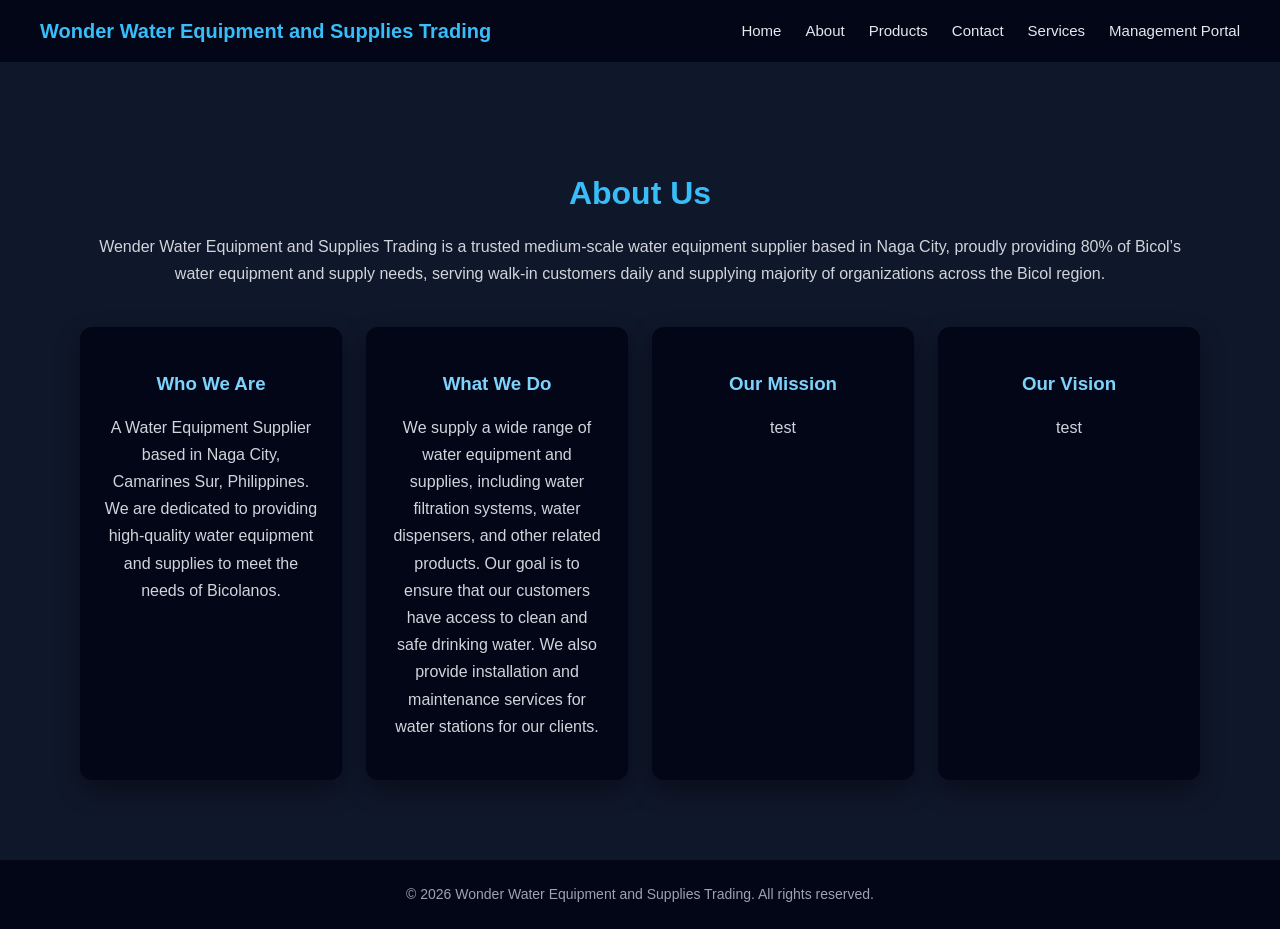
==== about.html @ 66703534 "first commit" ====
<!DOCTYPE html>
<html lang="en">
<head>
    <meta charset="UTF-8">
    <meta name="viewport" content="width=device-width, initial-scale=1.0">
    <title>About Us | Wonder Water Equipment and Supplies Trading</title>
    <link rel="stylesheet" href="style.css">
      <link rel="icon" type="image/png" href="assets/logo.png">
</head>
<body>

    <!-- NAVBAR -->
    <nav class="navbar">
        <div class="logo">Wonder Water Equipment and Supplies Trading</div>
        <ul>
            <li><a href="index.html">Home</a></li>
            <li><a href="about.html">About</a></li>
            <li><a href="products.php">Products</a></li>
            <li><a href="contact.html">Contact</a></li>
            <li><a href="services.php">Services</a></li>
            <li><a href="portal.php">Management Portal</a></li>
        </ul>
    </nav>

    <!-- ABOUT SECTION -->
    <section class="section about">
        <h2>About Us</h2>

        <p class="about-intro">
            Wender Water Equipment and Supplies Trading is a trusted medium-scale water equipment supplier based in Naga City, proudly providing
            80% of Bicol’s water equipment and supply needs, serving walk-in customers daily
            and supplying majority of organizations across the Bicol region.
        </p>

        <div class="features">
            <div class="feature-box">
                <h3>Who We Are</h3>
                <p>
                    A Water Equipment Supplier based in Naga City, Camarines Sur, Philippines. We are
                    dedicated to providing high-quality water equipment and supplies to meet the needs of Bicolanos.  
                </p>
            </div>

            <div class="feature-box">
                <h3>What We Do</h3>
                <p>
                    We supply a wide range of water equipment and supplies, including water filtration systems,
                    water dispensers, and other related products. Our goal is to ensure that our customers have
                    access to clean and safe drinking water. We also provide installation and maintenance services for 
                    water stations for our clients.
                </p>
            </div>

            <div class="feature-box">
                <h3>Our Mission</h3>
                <p>
                    test
                </p>
            </div>

            <div class="feature-box">
                <h3>Our Vision</h3>
                <p>
                    test
                </p>
            </div>
        </div>
    </section>

    <!-- FOOTER -->
    <footer>
        © 2026 Wonder Water Equipment and Supplies Trading. All rights reserved.
    </footer>

</body>
</html>
---- style.css ----
* {
    box-sizing: border-box;
}

body {
    margin: 0;
    font-family: Arial, Helvetica, sans-serif;
    background-color: #0f172a;
    color: #e5e7eb;
    line-height: 1.5;
}


.navbar {
    display: flex;
    justify-content: space-between;
    align-items: center;
    padding: 16px 40px;
    background-color: #020617;
    position: sticky;
    top: 0;
    z-index: 1000;
}

.navbar .logo {
    font-size: 20px;
    font-weight: bold;
    color: #38bdf8;
    white-space: nowrap;
}

.navbar ul {
    list-style: none;
    display: flex;
    gap: 24px;
    margin: 0;
    padding: 0;
}

.navbar a {
    text-decoration: none;
    color: #e5e7eb;
    font-size: 15px;
    transition: color 0.2s ease;
}

.navbar a:hover {
    color: #38bdf8;
}

.hero {
    min-height: 70vh;
    background: linear-gradient(rgba(0,0,0,0.6), rgba(0,0,0,0.6)),
                url('assets/background.jpg') center/cover no-repeat;
    display: flex;
    align-items: center;
    justify-content: center;
    text-align: center;
    padding: 0 20px;
}

.hero h1 {
    font-size: clamp(32px, 5vw, 48px);
    margin-bottom: 16px;
    color: #f8fafc;
}

.hero p {
    font-size: clamp(16px, 2.5vw, 18px);
    max-width: 700px;
    margin: auto;
    color: #cbd5f5;
}


.section {
    padding: 80px 40px;
    max-width: 1200px;
    margin: auto;
}

.section h2 {
    font-size: clamp(24px, 4vw, 32px);
    margin-bottom: 16px;
    color: #38bdf8;
}

.section p {
    font-size: 16px;
    line-height: 1.7;
    color: #d1d5db;
}


.features {
    display: grid;
    grid-template-columns: repeat(auto-fit, minmax(250px, 1fr));
    gap: 24px;
    margin-top: 40px;
}

.feature-box {
    background-color: #020617;
    padding: 24px;
    border-radius: 12px;
    box-shadow: 0 10px 25px rgba(0,0,0,0.4);
}

.feature-box h3 {
    margin-bottom: 10px;
    color: #7dd3fc;
}


footer {
    background-color: #020617;
    text-align: center;
    padding: 24px;
    font-size: 14px;
    color: #9ca3af;
}

/* ABOUT PAGE */
.about {
    text-align: center;
}

.contact-box {
    background-color: #020617;
    max-width: 600px;
    margin: 40px auto 0;
    padding: 32px;
    border-radius: 16px;
    box-shadow: 0 10px 25px rgba(0,0,0,0.4);
}

.contact-box p {
    font-size: 18px;
    margin: 16px 0;
    color: hsl(220, 13%, 91%);
}

.products-grid {
    display: grid;
    grid-template-columns: repeat(auto-fit, minmax(220px, 1fr));
    gap: 24px;
    margin-top: 40px;
}

.product-card {
    background-color: #020617;
    padding: 24px;
    border-radius: 14px;
    text-align: center;
    box-shadow: 0 10px 25px rgba(0,0,0,0.4);
    transition: transform 0.3s ease;
}

.product-card:hover {
    transform: translateY(-6px);
}

.product-card h3 {
    color: #7dd3fc;
    margin-bottom: 12px;
    font-size: 18px;
}

.product-card .price {
    font-size: 16px;
    font-weight: bold;
    color: #e5e7eb;
}

.service-form {
    max-width: 600px;
    margin-top: 30px;
    display: flex;
    flex-direction: column;
    gap: 15px;
}

.service-form input,
.service-form textarea,
.service-form select {
    padding: 12px;
    border-radius: 8px;
    border: none;
    background-color: #020617;
    color: #e5e7eb;
}

.service-form textarea {
    resize: vertical;
    min-height: 100px;
}

.service-form button {
    background-color: #38bdf8;
    color: #020617;
    padding: 12px;
    border: none;
    border-radius: 8px;
    font-size: 16px;
    cursor: pointer;
}

.service-form button:hover {
    opacity: 0.9;
}

@media (max-width: 600px) {
    .about-box {
        padding: 24px;
    }

    .about-box p {
        font-size: 16px;
    }
}


@media (max-width: 1024px) {
    .navbar {
        padding: 16px 24px;
    }

    .section {
        padding: 60px 24px;
    }
}

@media (max-width: 768px) {
    .navbar {
        flex-direction: column;
        align-items: flex-start;
        gap: 12px;
    }

    .navbar ul {
        width: 100%;
        justify-content: space-around;
        gap: 12px;
        flex-wrap: wrap;
    }

    .hero {
        min-height: 60vh;
    }
}

@media (max-width: 480px) {
    .navbar {
        padding: 14px 16px;
    }

    .navbar ul {
        flex-direction: column;
        align-items: flex-start;
        gap: 10px;
    }

    .hero {
        min-height: 55vh;
    }

    .section {
        padding: 50px 16px;
    }

    footer {
        font-size: 13px;
        padding: 20px;
    }
}
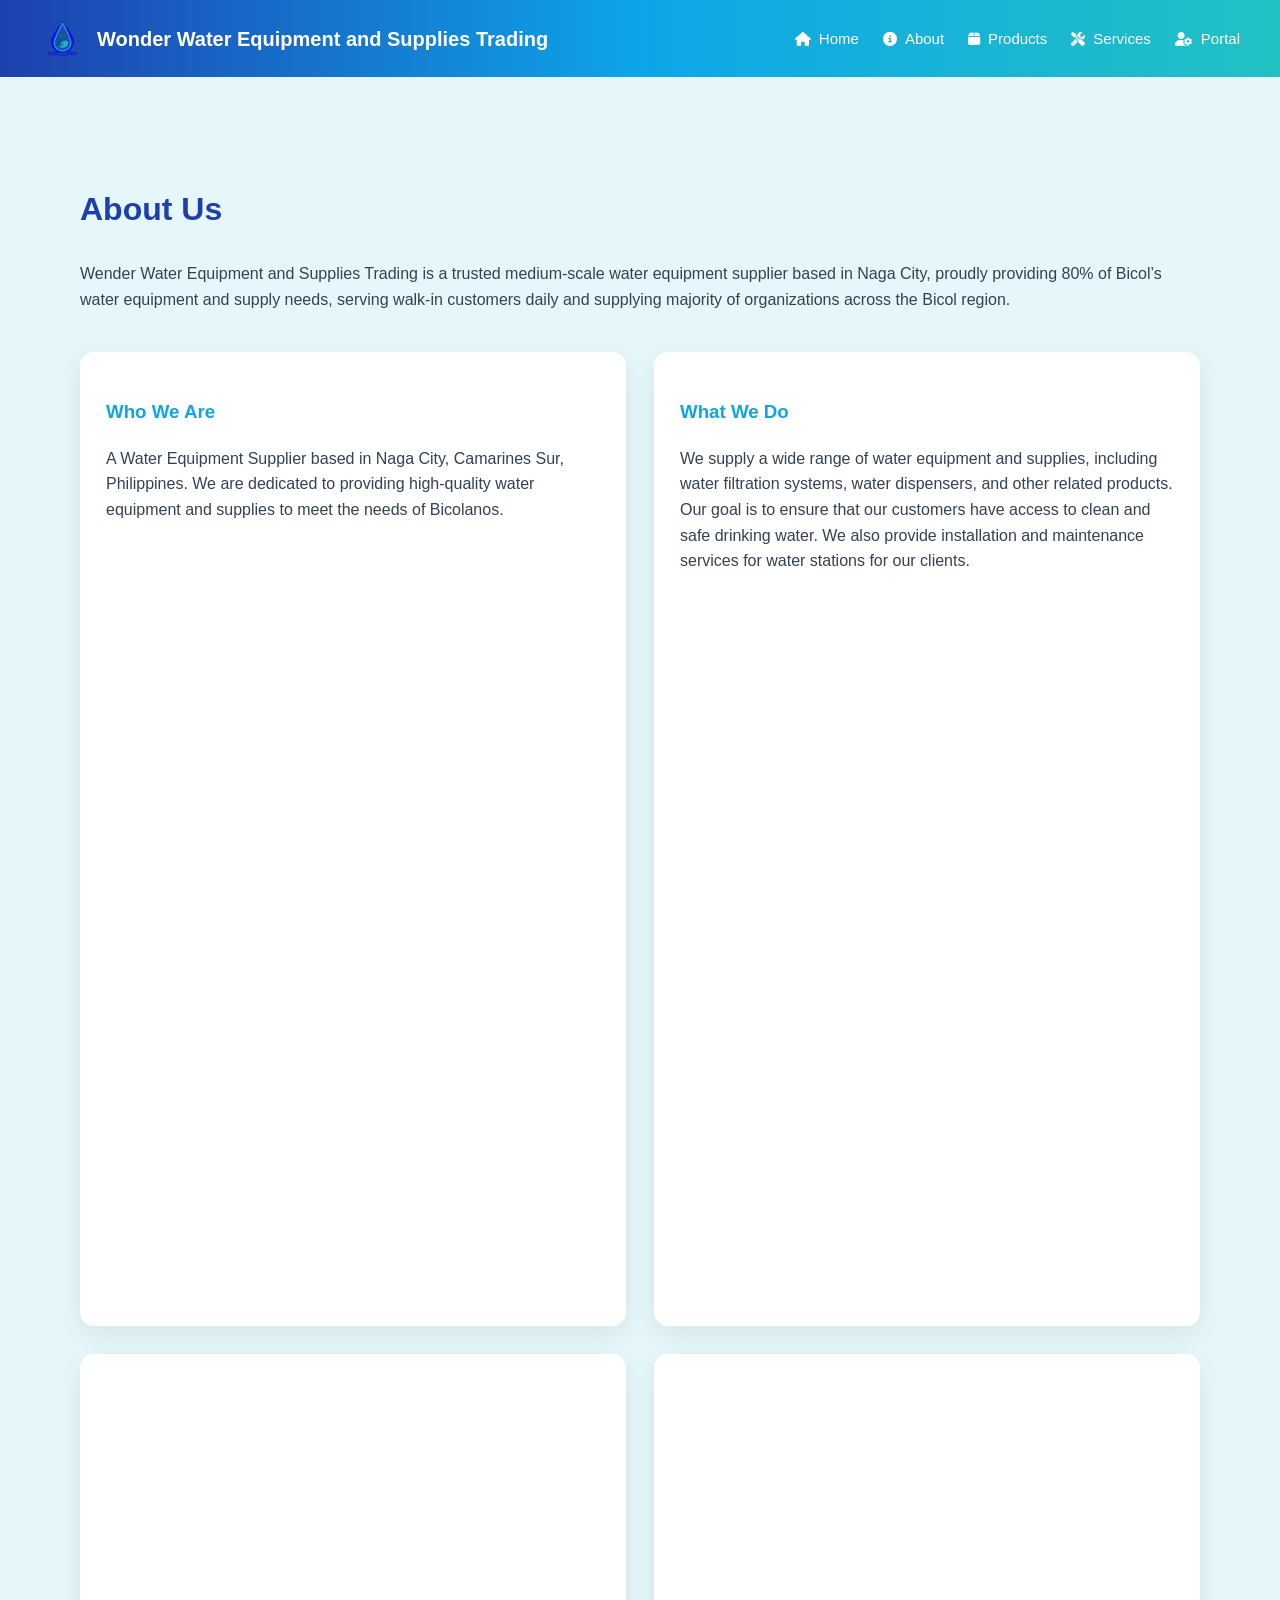
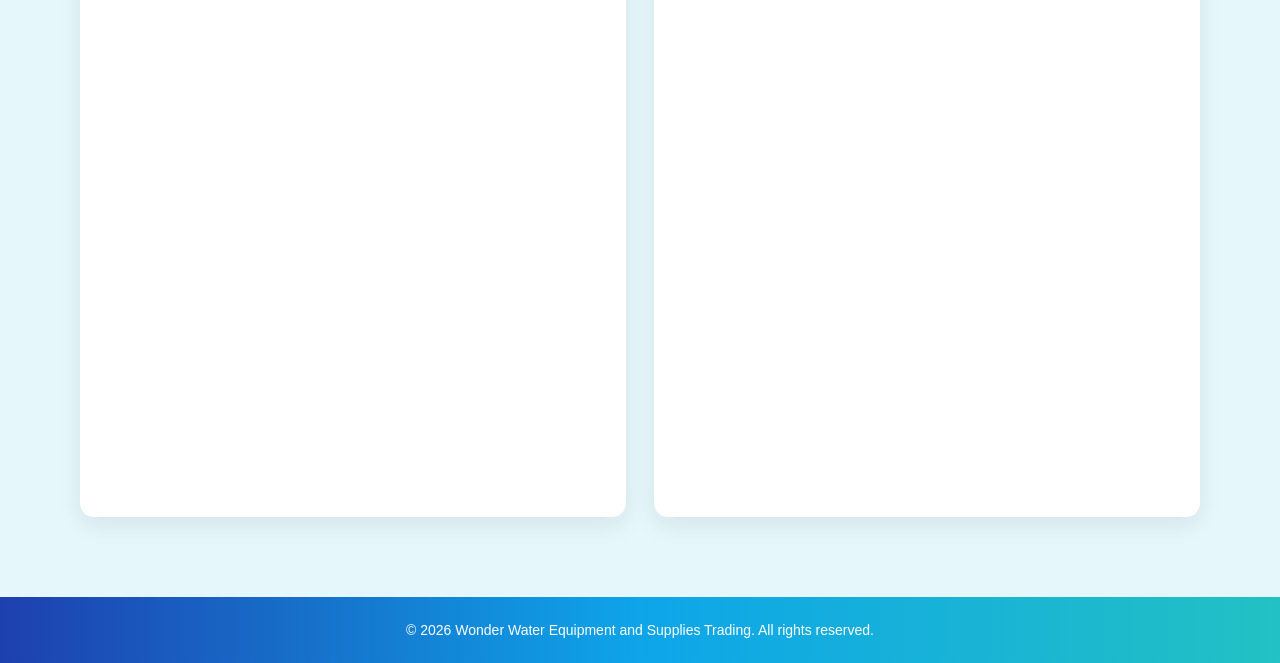
==== commit b3e8dce7: "added interactive design, merged contact and frontpage, added embeds, design changes" ====
--- a/about.html
+++ b/about.html
@@ -5,21 +5,27 @@
     <meta name="viewport" content="width=device-width, initial-scale=1.0">
     <title>About Us | Wonder Water Equipment and Supplies Trading</title>
     <link rel="stylesheet" href="style.css">
-      <link rel="icon" type="image/png" href="assets/logo.png">
+    <link rel="icon" type="image/png" href="assets/logo.png">
+    <link rel="stylesheet" href="https://cdnjs.cloudflare.com/ajax/libs/font-awesome/6.5.0/css/all.min.css">
 </head>
 <body>
 
     <!-- NAVBAR -->
     <nav class="navbar">
-        <div class="logo">Wonder Water Equipment and Supplies Trading</div>
+
+        <div class="logo">
+            <img src="assets/logo.png" alt="Wonder Water Logo">
+            <span>Wonder Water Equipment and Supplies Trading</span>
+        </div>
+
         <ul>
-            <li><a href="index.html">Home</a></li>
-            <li><a href="about.html">About</a></li>
-            <li><a href="products.php">Products</a></li>
-            <li><a href="contact.html">Contact</a></li>
-            <li><a href="services.php">Services</a></li>
-            <li><a href="portal.php">Management Portal</a></li>
+            <li><a href="index.html"><i class="fa-solid fa-house"></i> Home</a></li>
+            <li><a href="about.html"><i class="fa-solid fa-circle-info"></i> About</a></li>
+            <li><a href="products.php"><i class="fa-solid fa-box"></i> Products</a></li>
+            <li><a href="services.php"><i class="fa-solid fa-screwdriver-wrench"></i> Services</a></li>
+            <li><a href="portal.php"><i class="fa-solid fa-user-gear"></i> Portal</a></li>
         </ul>
+
     </nav>
 
     <!-- ABOUT SECTION -->
@@ -32,13 +38,23 @@
             and supplying majority of organizations across the Bicol region.
         </p>
 
-        <div class="features">
+        <div class="about-features">
             <div class="feature-box">
                 <h3>Who We Are</h3>
                 <p>
                     A Water Equipment Supplier based in Naga City, Camarines Sur, Philippines. We are
                     dedicated to providing high-quality water equipment and supplies to meet the needs of Bicolanos.  
                 </p>
+                <iframe 
+                    src="https://www.facebook.com/plugins/post.php?href=https%3A%2F%2Fwww.facebook.com%2Fpermalink.php%3Fstory_fbid%3Dpfbid021w8gKAA7RCRnzPeV1d5YrUeZJ1DYgvhwug1psJYGb3ZTxuX7FTP6TisfQ8jTRbS5l%26id%3D100054218391524&show_text=true&width=500" 
+                    width="500" 
+                    height="601" 
+                    style="border:none;overflow:hidden" 
+                    scrolling="no" 
+                    frameborder="0" 
+                    allowfullscreen="true" 
+                    allow="autoplay; clipboard-write; encrypted-media; picture-in-picture; web-share">
+                </iframe>
             </div>
 
             <div class="feature-box">
@@ -49,20 +65,42 @@
                     access to clean and safe drinking water. We also provide installation and maintenance services for 
                     water stations for our clients.
                 </p>
+                <iframe 
+                    src="https://www.facebook.com/plugins/post.php?href=https%3A%2F%2Fwww.facebook.com%2Fpermalink.php%3Fstory_fbid%3Dpfbid02L77tKsTwGkYUtDiS8g6ox9je8DNZFWWy4gPGmVh3WiADu7fAuHLAFhtgiJJ6JXpgl%26id%3D100054218391524&show_text=true&width=500" 
+                    width="500" 
+                    height="703" 
+                    style="border:none;overflow:hidden" 
+                    scrolling="no" 
+                    frameborder="0" 
+                    allowfullscreen="true" 
+                    allow="autoplay; clipboard-write; encrypted-media; picture-in-picture; web-share">
+                </iframe>
             </div>
 
             <div class="feature-box">
-                <h3>Our Mission</h3>
-                <p>
-                    test
-                </p>
+                <iframe 
+                    src="https://www.facebook.com/plugins/post.php?href=https%3A%2F%2Fwww.facebook.com%2Fpermalink.php%3Fstory_fbid%3Dpfbid0TuMozLiq5u5ykhRwFFfRVtKxWtyPxiifQN2wD4dkgRzTKKAWNVbAoWPTPcYCL68xl%26id%3D100054218391524&show_text=true&width=500" 
+                    width="500" 
+                    height="703" 
+                    style="border:none;overflow:hidden" 
+                    scrolling="no" 
+                    frameborder="0" 
+                    allowfullscreen="true" 
+                    allow="autoplay; clipboard-write; encrypted-media; picture-in-picture; web-share">
+                </iframe>
             </div>
 
             <div class="feature-box">
-                <h3>Our Vision</h3>
-                <p>
-                    test
-                </p>
+                <iframe 
+                    src="https://www.facebook.com/plugins/post.php?href=https%3A%2F%2Fwww.facebook.com%2Fpermalink.php%3Fstory_fbid%3Dpfbid02cqZTvn3GmUFa64o21gYqEu8xo7Y3CtrYgMDuatPUkeyRdvP3SXwN4NXpRUhfjS7ul%26id%3D100054218391524&show_text=true&width=500" 
+                    width="500" 
+                    height="703" 
+                    style="border:none;overflow:hidden" 
+                    scrolling="no" 
+                    frameborder="0" 
+                    allowfullscreen="true" 
+                    allow="autoplay; clipboard-write; encrypted-media; picture-in-picture; web-share">
+                </iframe>
             </div>
         </div>
     </section>
--- a/style.css
+++ b/style.css
@@ -1,276 +1,548 @@
-
-* {
-    box-sizing: border-box;
-}
-
-body {
-    margin: 0;
-    font-family: Arial, Helvetica, sans-serif;
-    background-color: #0f172a;
-    color: #e5e7eb;
-    line-height: 1.5;
-}
-
-
-.navbar {
-    display: flex;
-    justify-content: space-between;
-    align-items: center;
-    padding: 16px 40px;
-    background-color: #020617;
-    position: sticky;
-    top: 0;
-    z-index: 1000;
-}
-
-.navbar .logo {
-    font-size: 20px;
-    font-weight: bold;
-    color: #38bdf8;
-    white-space: nowrap;
-}
-
-.navbar ul {
-    list-style: none;
-    display: flex;
-    gap: 24px;
-    margin: 0;
-    padding: 0;
-}
-
-.navbar a {
-    text-decoration: none;
-    color: #e5e7eb;
-    font-size: 15px;
-    transition: color 0.2s ease;
-}
-
-.navbar a:hover {
-    color: #38bdf8;
-}
-
-.hero {
-    min-height: 70vh;
-    background: linear-gradient(rgba(0,0,0,0.6), rgba(0,0,0,0.6)),
-                url('assets/background.jpg') center/cover no-repeat;
-    display: flex;
-    align-items: center;
-    justify-content: center;
-    text-align: center;
-    padding: 0 20px;
-}
-
-.hero h1 {
-    font-size: clamp(32px, 5vw, 48px);
-    margin-bottom: 16px;
-    color: #f8fafc;
-}
-
-.hero p {
-    font-size: clamp(16px, 2.5vw, 18px);
-    max-width: 700px;
-    margin: auto;
-    color: #cbd5f5;
-}
-
-
-.section {
-    padding: 80px 40px;
-    max-width: 1200px;
-    margin: auto;
-}
-
-.section h2 {
-    font-size: clamp(24px, 4vw, 32px);
-    margin-bottom: 16px;
-    color: #38bdf8;
-}
-
-.section p {
-    font-size: 16px;
-    line-height: 1.7;
-    color: #d1d5db;
-}
-
-
-.features {
-    display: grid;
-    grid-template-columns: repeat(auto-fit, minmax(250px, 1fr));
-    gap: 24px;
-    margin-top: 40px;
-}
-
-.feature-box {
-    background-color: #020617;
-    padding: 24px;
-    border-radius: 12px;
-    box-shadow: 0 10px 25px rgba(0,0,0,0.4);
-}
-
-.feature-box h3 {
-    margin-bottom: 10px;
-    color: #7dd3fc;
-}
-
-
-footer {
-    background-color: #020617;
-    text-align: center;
-    padding: 24px;
-    font-size: 14px;
-    color: #9ca3af;
-}
-
-/* ABOUT PAGE */
-.about {
-    text-align: center;
-}
-
-.contact-box {
-    background-color: #020617;
-    max-width: 600px;
-    margin: 40px auto 0;
-    padding: 32px;
-    border-radius: 16px;
-    box-shadow: 0 10px 25px rgba(0,0,0,0.4);
-}
-
-.contact-box p {
-    font-size: 18px;
-    margin: 16px 0;
-    color: hsl(220, 13%, 91%);
-}
-
-.products-grid {
-    display: grid;
-    grid-template-columns: repeat(auto-fit, minmax(220px, 1fr));
-    gap: 24px;
-    margin-top: 40px;
-}
-
-.product-card {
-    background-color: #020617;
-    padding: 24px;
-    border-radius: 14px;
-    text-align: center;
-    box-shadow: 0 10px 25px rgba(0,0,0,0.4);
-    transition: transform 0.3s ease;
-}
-
-.product-card:hover {
-    transform: translateY(-6px);
-}
-
-.product-card h3 {
-    color: #7dd3fc;
-    margin-bottom: 12px;
-    font-size: 18px;
-}
-
-.product-card .price {
-    font-size: 16px;
-    font-weight: bold;
-    color: #e5e7eb;
-}
-
-.service-form {
-    max-width: 600px;
-    margin-top: 30px;
-    display: flex;
-    flex-direction: column;
-    gap: 15px;
+*{
+    box-sizing:border-box;
+}
+
+body{
+    margin:0;
+    font-family:Arial, Helvetica, sans-serif;
+    background:#e6f7fb;
+    color:#1e293b;
+    line-height:1.6;
+}
+
+/* NAVBAR */
+
+.navbar{
+    display:flex;
+    justify-content:space-between;
+    align-items:center;
+    padding:16px 40px;
+
+    background:linear-gradient(90deg,#1e40af,#0ea5e9,#22c1c3);
+
+    position:sticky;
+    top:0;
+    z-index:1000;
+}
+
+.logo{
+    font-size:20px;
+    font-weight:bold;
+    color:white;
+}
+
+.navbar ul{
+    list-style:none;
+    display:flex;
+    gap:24px;
+    margin:0;
+    padding:0;
+}
+
+.navbar a{
+    text-decoration:none;
+    color:white;
+    font-size:15px;
+    font-weight:500;
+    transition:opacity .2s;
+}
+
+.navbar a:hover{
+    opacity:.7;
+}
+
+.logo{
+    display:flex;
+    align-items:center;
+    gap:12px;
+    font-weight:bold;
+    color:white;
+}
+
+.logo img{
+    height:45px;
+    width:auto;
+}
+
+.navbar ul li a{
+    display:flex;
+    align-items:center;
+    gap:8px;
+}
+
+.navbar i{
+    font-size:14px;
+}
+
+
+
+/* HERO */
+
+.hero{
+
+    min-height:75vh;
+
+    background:
+    linear-gradient(rgba(30,64,175,0.6),rgba(14,165,233,0.6)),
+    url("assets/background.jpg") center/cover no-repeat;
+
+    display:flex;
+    align-items:center;
+    justify-content:center;
+    text-align:center;
+
+    padding:40px 20px;
+}
+
+.hero h1{
+    font-size:clamp(36px,6vw,52px);
+    color:white;
+    margin-bottom:15px;
+}
+
+.hero p{
+    font-size:18px;
+    max-width:700px;
+    margin:auto;
+    color:#e0f7ff;
+}
+
+
+/* SECTION */
+
+.section{
+    padding:80px 40px;
+    max-width:1200px;
+    margin:auto;
+}
+
+.section h2{
+    font-size:32px;
+    color:#1e40af;
+}
+
+.section p{
+    color:#334155;
+}
+
+
+/* FEATURES */
+
+.features{
+    display:grid;
+    grid-template-columns:repeat(3,minmax(260px,1fr));
+    gap:28px;
+    margin-top:40px;
+}
+
+.about-features{
+    display:grid;
+    grid-template-columns:repeat(2,minmax(260px,1fr));
+    gap:28px;
+    margin-top:40px;
+}
+
+
+/* MODERN CARDS */
+
+.feature-box{
+
+    background:white;
+
+    padding:26px;
+
+    border-radius:14px;
+
+    box-shadow:0 8px 25px rgba(0,0,0,0.08);
+
+    transition:all .25s ease;
+}
+
+.feature-box:hover{
+
+    transform:translateY(-6px);
+
+    box-shadow:0 15px 35px rgba(0,0,0,0.12);
+}
+
+.feature-box h3{
+    color:#0ea5e9;
+}
+
+
+/* PRODUCTS */
+
+.products-grid{
+    display:grid;
+    grid-template-columns:repeat(auto-fit,minmax(220px,1fr));
+    gap:25px;
+    margin-top:40px;
+}
+
+.product-card{
+
+    background:white;
+
+    padding:24px;
+
+    border-radius:14px;
+
+    text-align:center;
+
+    box-shadow:0 8px 25px rgba(0,0,0,0.08);
+
+    transition:.25s;
+}
+
+.product-card:hover{
+    transform:translateY(-6px);
+}
+
+.product-card h3{
+    color:#1e40af;
+}
+
+.price{
+    font-weight:bold;
+}
+
+
+/* CONTACT */
+
+.contact-box{
+
+    background:white;
+
+    padding:32px;
+
+    max-width:600px;
+
+    margin:40px auto;
+
+    border-radius:16px;
+
+    box-shadow:0 10px 25px rgba(0,0,0,0.08);
+}
+
+.contact-box p{
+    font-size:18px;
+}
+
+
+/* FORM */
+
+.service-form{
+
+    display:flex;
+
+    flex-direction:column;
+
+    gap:15px;
+
+    margin-top:30px;
 }
 
 .service-form input,
 .service-form textarea,
-.service-form select {
-    padding: 12px;
-    border-radius: 8px;
-    border: none;
-    background-color: #020617;
-    color: #e5e7eb;
-}
-
-.service-form textarea {
-    resize: vertical;
-    min-height: 100px;
-}
-
-.service-form button {
-    background-color: #38bdf8;
-    color: #020617;
-    padding: 12px;
-    border: none;
-    border-radius: 8px;
-    font-size: 16px;
-    cursor: pointer;
-}
-
-.service-form button:hover {
-    opacity: 0.9;
-}
-
-@media (max-width: 600px) {
-    .about-box {
-        padding: 24px;
+.service-form select{
+
+    padding:12px;
+
+    border-radius:8px;
+
+    border:1px solid #cbd5e1;
+
+    font-size:14px;
+}
+
+.service-form textarea{
+    min-height:100px;
+}
+
+.service-form button{
+
+    background:#0ea5e9;
+
+    color:white;
+
+    border:none;
+
+    padding:12px;
+
+    border-radius:8px;
+
+    font-size:16px;
+
+    cursor:pointer;
+
+    transition:.2s;
+}
+
+.service-form button:hover{
+    background:#0284c7;
+}
+
+
+/* FOOTER */
+
+footer{
+
+    background:linear-gradient(90deg,#1e40af,#0ea5e9,#22c1c3);
+
+    text-align:center;
+
+    padding:22px;
+
+    color:white;
+
+    font-size:14px;
+}
+
+/* PROMO VIDEO SECTION */
+
+.promo-video{
+
+    margin-top:70px;
+
+    text-align:center;
+
+}
+
+.promo-video h2{
+
+    font-size:32px;
+
+    color:#1e40af;
+
+    margin-bottom:10px;
+
+}
+
+.promo-video p{
+
+    max-width:700px;
+
+    margin:auto;
+
+    margin-bottom:35px;
+
+    color:#475569;
+
+}
+
+
+/* VIDEO CARD */
+
+.video-container{
+
+    position:relative;
+
+    max-width:850px;
+
+    margin:auto;
+
+    border-radius:16px;
+
+    overflow:hidden;
+
+    box-shadow:0 15px 35px rgba(0,0,0,0.12);
+
+}
+
+
+/* RESPONSIVE VIDEO */
+
+.video-container iframe{
+
+    width:100%;
+
+    height:480px;
+
+    border:none;
+
+}
+
+/* CONTACT SECTION */
+
+.contact-section{
+
+    padding:90px 20px;
+
+    text-align:center;
+
+    background:linear-gradient(135deg,#1e40af,#0ea5e9,#22c1c3);
+
+    color:white;
+
+}
+
+.contact-section h2{
+
+    font-size:34px;
+
+    margin-bottom:10px;
+
+}
+
+.contact-subtitle{
+
+    max-width:600px;
+
+    margin:auto;
+
+    margin-bottom:50px;
+
+    color:#e0f7ff;
+
+}
+
+
+/* CONTACT GRID */
+
+.contact-grid{
+
+    display:grid;
+
+    grid-template-columns:repeat(4,1fr);
+
+    gap:30px;
+
+    max-width:1100px;
+
+    margin:auto;
+
+}
+
+
+
+/* CONTACT CARD */
+
+.contact-card{
+
+    background:white;
+
+    color:#1e293b;
+
+    padding:30px;
+
+    border-radius:16px;
+
+    box-shadow:0 10px 25px rgba(0,0,0,0.1);
+
+    transition:all .25s ease;
+
+}
+
+.contact-card:hover{
+
+    transform:translateY(-6px);
+
+}
+
+
+/* ICON */
+
+.contact-card i{
+
+    font-size:32px;
+
+    color:#0ea5e9;
+
+    margin-bottom:12px;
+
+}
+
+.contact-card h3{
+
+    margin-bottom:8px;
+
+}
+
+.contact-card p{
+
+    font-size:15px;
+
+}
+
+/* CONTACT BUTTON */
+
+.contact-btn{
+
+    display:inline-block;
+
+    margin-top:15px;
+
+    padding:10px 18px;
+
+    background:#0ea5e9;
+
+    color:white;
+
+    text-decoration:none;
+
+    border-radius:8px;
+
+    font-size:14px;
+
+    font-weight:500;
+
+    transition:all .25s ease;
+
+}
+
+.contact-btn:hover{
+
+    background:#0284c7;
+
+    transform:translateY(-2px);
+
+}
+
+
+
+@media(max-width:768px){
+
+    .video-container iframe{
+
+        height:320px;
+
     }
 
-    .about-box p {
-        font-size: 16px;
+}
+
+
+
+/* RESPONSIVE */
+
+@media(max-width:900px){
+
+    .navbar{
+        flex-direction:column;
+        align-items:flex-start;
+        gap:10px;
     }
-}
-
-
-@media (max-width: 1024px) {
-    .navbar {
-        padding: 16px 24px;
+
+    .navbar ul{
+        flex-wrap:wrap;
+        gap:15px;
     }
 
-    .section {
-        padding: 60px 24px;
+}
+
+
+@media(max-width:600px){
+
+    .navbar ul{
+        flex-direction:column;
+        width:100%;
     }
-}
-
-@media (max-width: 768px) {
-    .navbar {
-        flex-direction: column;
-        align-items: flex-start;
-        gap: 12px;
+
+    .hero{
+        min-height:60vh;
     }
 
-    .navbar ul {
-        width: 100%;
-        justify-content: space-around;
-        gap: 12px;
-        flex-wrap: wrap;
+    .section{
+        padding:60px 20px;
     }
 
-    .hero {
-        min-height: 60vh;
-    }
-}
-
-@media (max-width: 480px) {
-    .navbar {
-        padding: 14px 16px;
-    }
-
-    .navbar ul {
-        flex-direction: column;
-        align-items: flex-start;
-        gap: 10px;
-    }
-
-    .hero {
-        min-height: 55vh;
-    }
-
-    .section {
-        padding: 50px 16px;
-    }
-
-    footer {
-        font-size: 13px;
-        padding: 20px;
-    }
-}
+}
